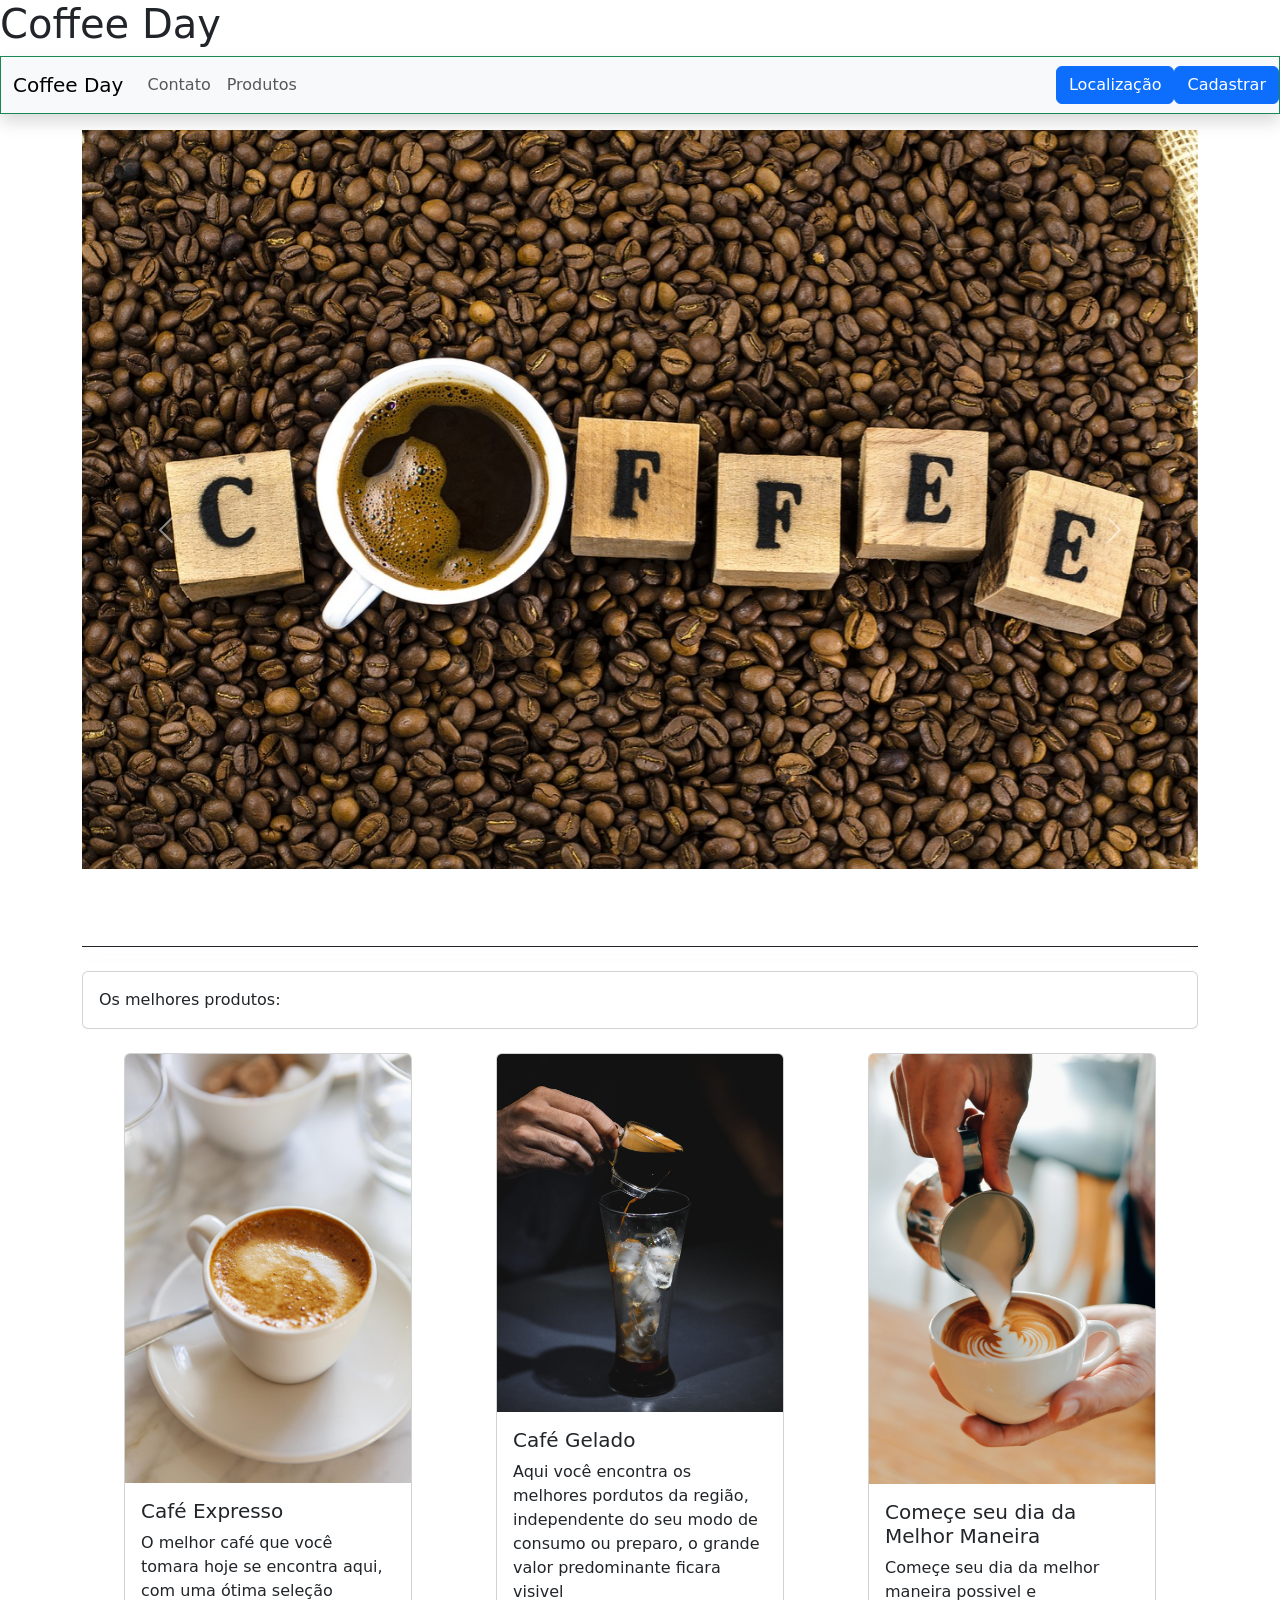
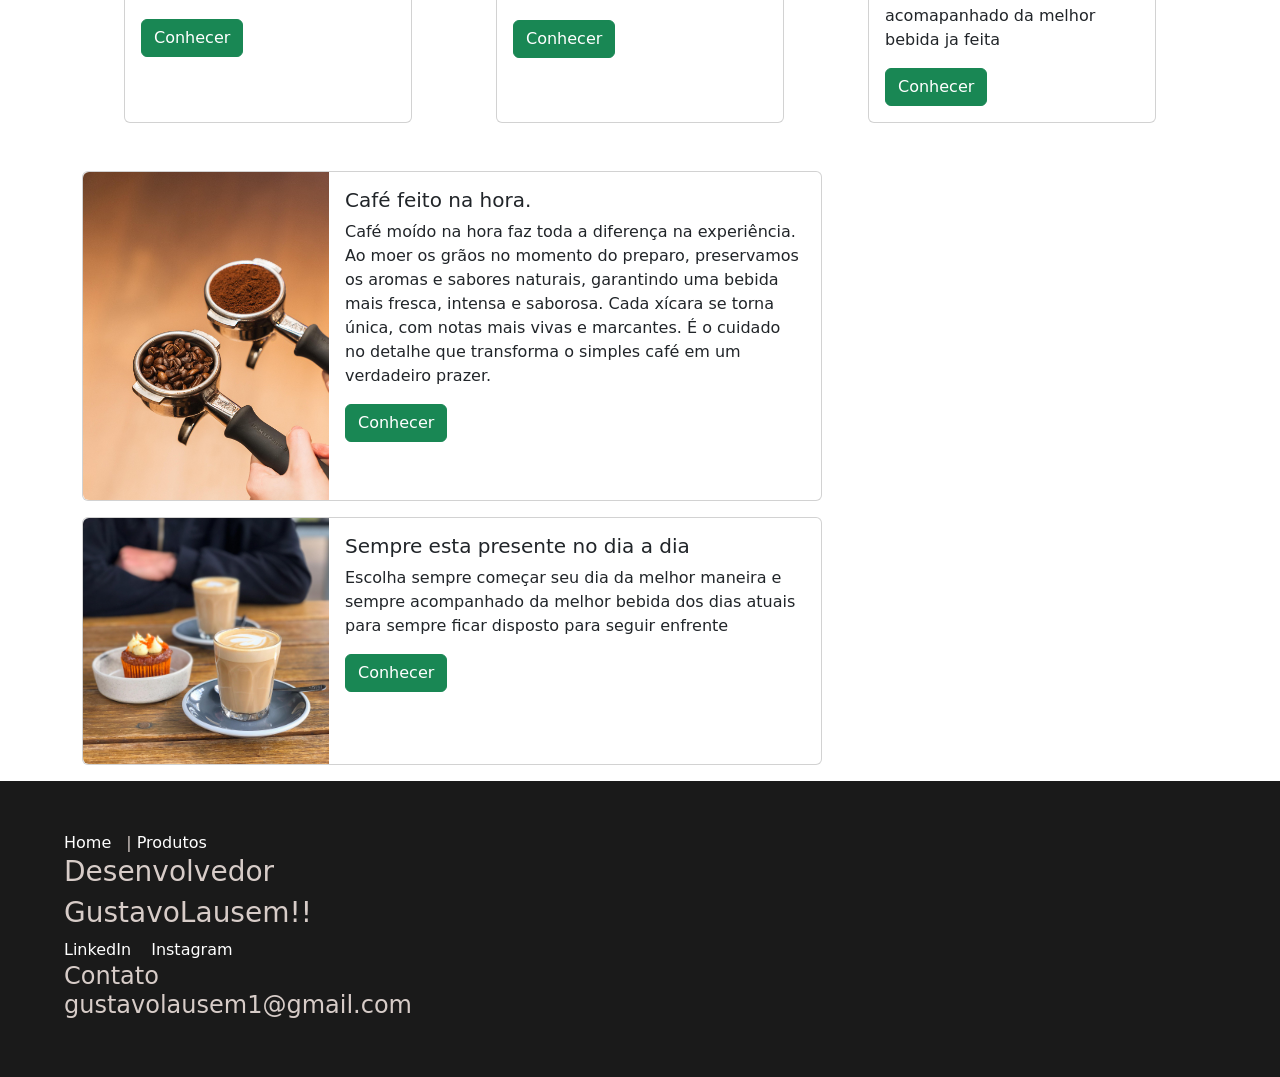
==== trabalhoaula-2/index.html @ 09799c73 "Add files via upload" ====
<!DOCTYPE html>
<html lang="pt-br">

<head>
    <meta charset="UTF-8">
    <meta name="viewport" content="width=device-width, initial-scale=1.0">
    <title>Coffee Day</title>
    <link rel="stylesheet" href=".//css/style.css">
    <link href="https://cdn.jsdelivr.net/npm/bootstrap@5.3.8/dist/css/bootstrap.min.css" rel="stylesheet"
        integrity="sha384-sRIl4kxILFvY47J16cr9ZwB07vP4J8+LH7qKQnuqkuIAvNWLzeN8tE5YBujZqJLB" crossorigin="anonymous">
</head>

<body class="">
    <h1>Coffee Day</h1>
    <header class=" shadow border border-bottom border-success">
        <nav class="navbar navbar-expand-lg bg-body-tertiary">
            <div class="container-fluid">
                <a class="navbar-brand" href="#">Coffee Day</a>
                <button class="navbar-toggler" type="button" data-bs-toggle="collapse"
                    data-bs-target="#navbarNavAltMarkup" aria-controls="navbarNavAltMarkup" aria-expanded="false"
                    aria-label="Toggle navigation">
                    <span class="navbar-toggler-icon"></span>
                </button>
                <div class="collapse navbar-collapse" id="navbarNavAltMarkup">
                    <div class="navbar-nav">
                        <a class="nav-link" href="contato.html">Contato</a>
                        <a class="nav-link" href="prod.html">Produtos</a>
                    </div>
                </div>
            </div>
            <button class="btn btn-primary" type="button" data-bs-toggle="offcanvas" data-bs-target="#offcanvasRight"
                aria-controls="offcanvasRight">Localização</button>
                <a class="btn btn-primary" href="cadastro.html" role="button">Cadastrar</a>
        </nav>
    </header>

    <main class="container mt-3">
        <section id="mkt">
            <div id="carouselExample" class="carousel slide">
                <div class="carousel-inner" style="height: 800px;">
                    <div class="carousel-item active">
                        <img src="./imagens/cafe 11.jpg" class="d-block w-100" alt="...">
                    </div>
                    <div class="carousel-item">
                        <img src="./imagens/cafe 7.jpg" class="d-block w-100" alt="...">
                    </div>
                    <div class="carousel-item">
                        <img src="./imagens/cafe 9.jpg" class="d-block w-100" alt="...">
                    </div>
                    <div class="carousel-item">
                        <img src="./imagens/cafe 1.jpg" class="d-block w-100" alt="...">
                    </div>
                </div>
                <button class="carousel-control-prev" type="button" data-bs-target="#carouselExample"
                    data-bs-slide="prev">
                    <span class="carousel-control-prev-icon" aria-hidden="true"></span>
                    <span class="visually-hidden">Previous</span>
                </button>
                <button class="carousel-control-next" type="button" data-bs-target="#carouselExample"
                    data-bs-slide="next">
                    <span class="carousel-control-next-icon" aria-hidden="true"></span>
                    <span class="visually-hidden">Next</span>
                </button>
            </div>

        </section>
        <div class="border-bottom border-dark shadow mt-3"></div>
        <section id="produtos">
            <div class="card mt-4">
                <div class="card-body ">
                    Os melhores produtos:
                </div>
            </div>
            <article id="allprods" class="d-flex mt-4 justify-content-around">
                <div class="card" style="width: 18rem;">
                    <img src="./imagens/cafe 2.jpg" class="card-img-top" alt="Café Expresso">
                    <div class="card-body">
                        <h5 class="card-title">Café Expresso</h5>
                        <p class="card-text">O melhor café que você tomara hoje se encontra aqui, com uma ótima seleção
                        </p>
                        <a href="#" class="btn btn-success">Conhecer</a>
                    </div>
                </div>
                <div class="card" style="width: 18rem;">
                    <img src="./imagens/cafe 10.jpg" class="card-img-top" alt="Café Gelado">
                    <div class="card-body">
                        <h5 class="card-title">Café Gelado </h5>
                        <p class="card-text">Aqui você encontra os melhores pordutos da região, independente do seu modo
                            de consumo ou preparo, o grande valor predominante ficara visivel</p>
                        <a href="#" class="btn btn-success">Conhecer</a>
                    </div>
                </div>
                <div class="card" style="width: 18rem;">
                    <img src="./imagens/cafe 6.jpg" class="card-img-top" alt="Melhor maneira de começar o dia">
                    <div class="card-body">
                        <h5 class="card-title">Começe seu dia da Melhor Maneira</h5>
                        <p class="card-text">Começe seu dia da melhor maneira possivel e acomapanhado da melhor bebida
                            ja feita</p>
                        <a href="#" class="btn btn-success">Conhecer</a>
                    </div>
                </div>
            </article>
        </section>
        <section id="ofertas" class="mt-5">
            <div class="card mb-3" style="max-width: 740px;">
                <div class="row g-0">
                    <div class="col-md-4">
                        <img src="./imagens/cafe3.jpg" class="img-fluid rounded-start" alt="...">
                    </div>
                    <div class="col-md-8">
                        <div class="card-body">
                            <h5 class="card-title">Café feito na hora.</h5>
                            <p class="card-text">Café moído na hora faz toda a diferença na experiência. Ao moer os
                                grãos no momento do preparo, preservamos os aromas e sabores naturais, garantindo uma
                                bebida mais fresca, intensa e saborosa. Cada xícara se torna única, com notas mais vivas
                                e marcantes. É o cuidado no detalhe que transforma o simples café em um verdadeiro
                                prazer.</p>
                            <a href="#" class="btn btn-success">Conhecer</a>
                        </div>
                    </div>
                </div>
            </div>
            <div class="card mb-3" style="max-width: 740px;">
                <div class="row g-0">
                    <div class="col-md-4">
                        <img src="./imagens/cafe 5.jpg" class="img-fluid rounded-start" alt="...">
                    </div>
                    <div class="col-md-8">
                        <div class="card-body">
                            <h5 class="card-title">Sempre esta presente no dia a dia</h5>
                            <p class="card-text">Escolha sempre começar seu dia da melhor maneira e sempre acompanhado
                                da melhor bebida dos dias atuais para sempre ficar disposto para seguir enfrente</p>
                            <a href="#" class="btn btn-success">Conhecer</a>
                        </div>
                    </div>
                </div>
            </div>
        </section>
    </main>
    <footer>
        <div class="footer-links">
            <div class="site-map">
                <a href="index.html">Home</a>|
                <a href="#"> Produtos</a>
            </div>
            <div class="social-media">
                <h3>Desenvolvedor</h3>
                <h3>GustavoLausem!!</h3>
                <a href="https://linkedin.com">LinkedIn</a>
                <a href="https://instagram.com">Instagram</a>

                <h4>Contato <br>gustavolausem1@gmail.com</h4>
    </footer>
    <div class="offcanvas offcanvas-end" tabindex="-1" id="offcanvasRight" aria-labelledby="offcanvasRightLabel">
        <div class="offcanvas-header">
            <h5 class="offcanvas-title" id="offcanvasRightLabel">Localização</h5>
            <button type="button" class="btn-close" data-bs-dismiss="offcanvas" aria-label="Close"></button>
        </div>
        <div class="offcanvas-body">
            <h3 class="btn btn-success">Onde nos escontrar:</h3>
            <p>Nossa empresa está localizada na cidade de Presidente Prudente, um lugar que nos inspira a oferecer
                sempre o melhor em cada detalhe. Atendemos com dedicação e qualidade, levando até você uma experiência
                única e especial em cada momento.</p>
            <h2 class="btn btn-success">Horario de atendimento:</h2>
            <p>7:30 á 17:30</p>
            <p>Dé Segunda á Sexta</p>
            <h2 class="btn btn-success">Contato:</h2>
            <p> Telefone: 18- 99326-5431</p>


        </div>
    </div>



    <script src="https://cdn.jsdelivr.net/npm/bootstrap@5.3.8/dist/js/bootstrap.bundle.min.js"
        integrity="sha384-FKyoEForCGlyvwx9Hj09JcYn3nv7wiPVlz7YYwJrWVcXK/BmnVDxM+D2scQbITxI"
        crossorigin="anonymous"></script>
</body>

</html>
---- trabalhoaula-2/css/style.css ----
footer {
    background-color: #1a1a1a;
    color: #d7ccc8;
    padding: 50px 5%;
}

.footer-container {
    display: flex;
    justify-content: space-between;
    flex-wrap: wrap;
}

footer a {
    margin-right: 15px;
    text-decoration: none;
    color: #fff;
    font-weight: normal;
}
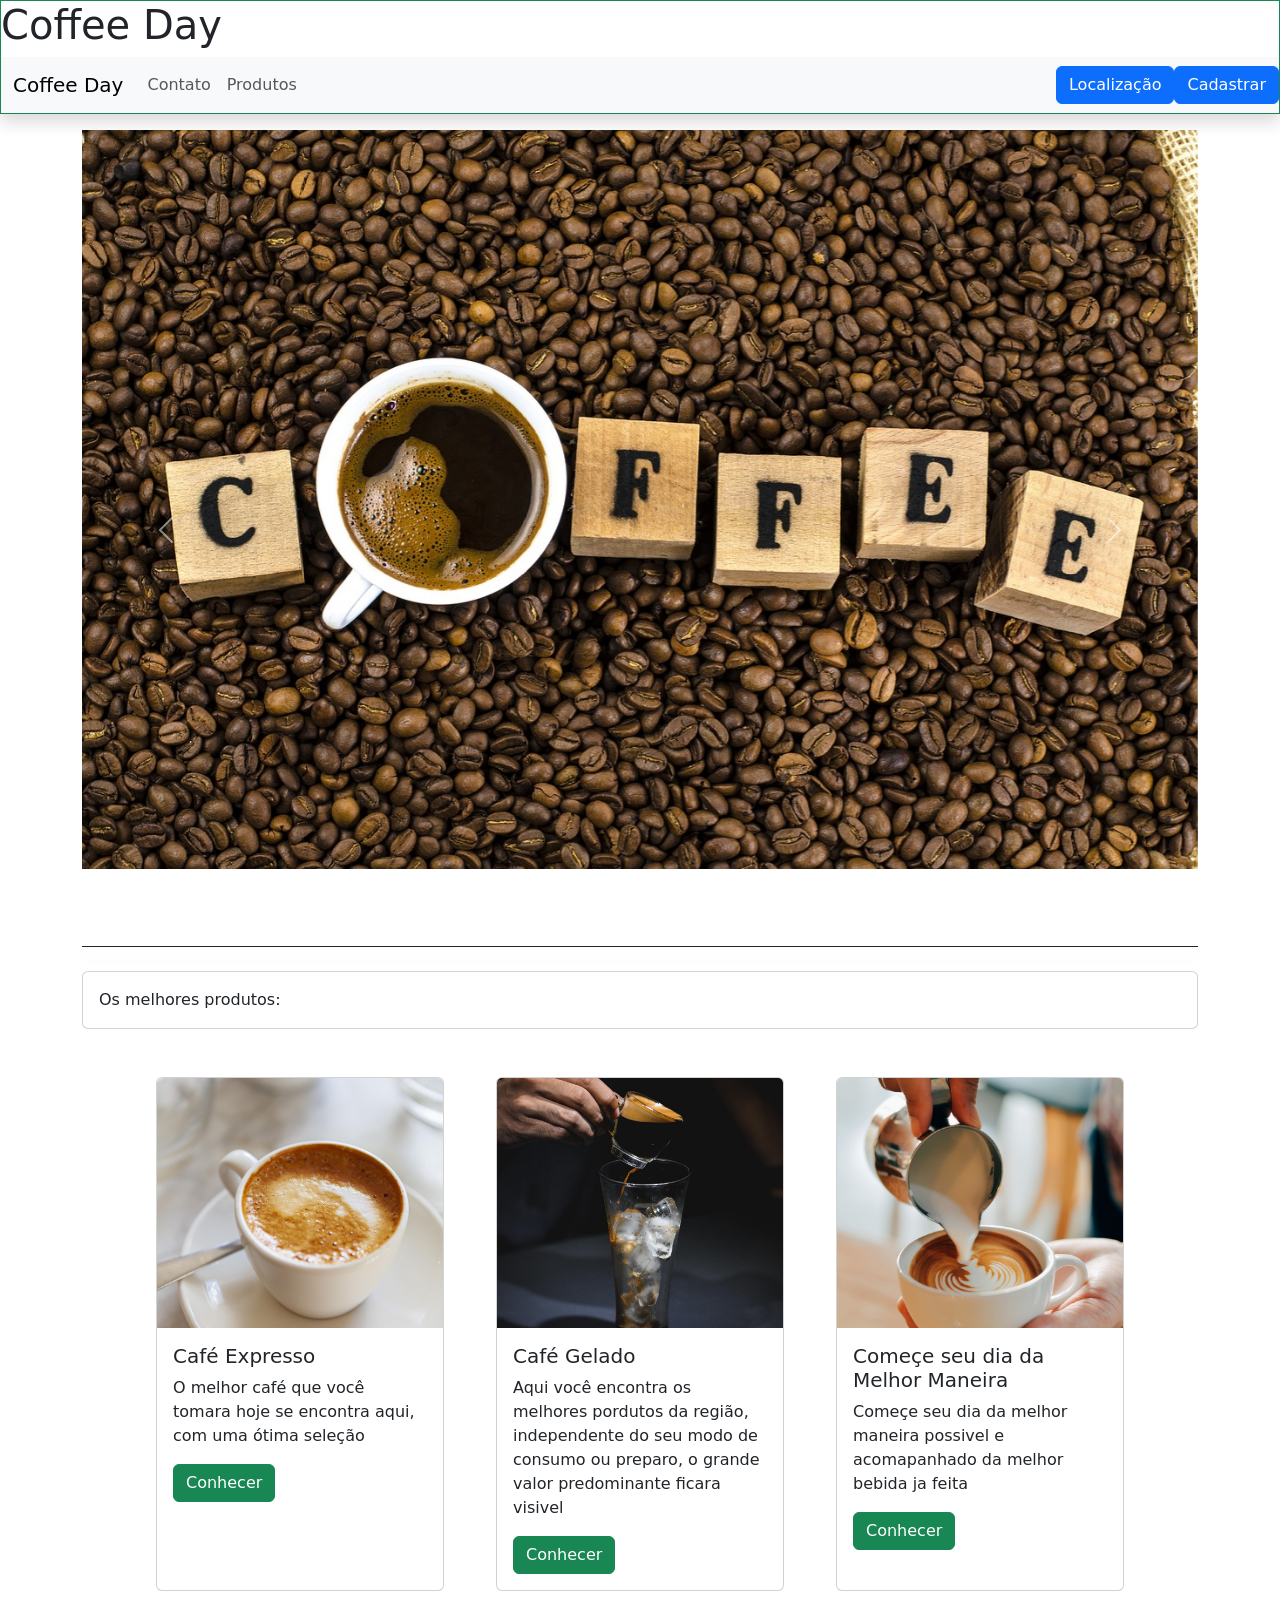
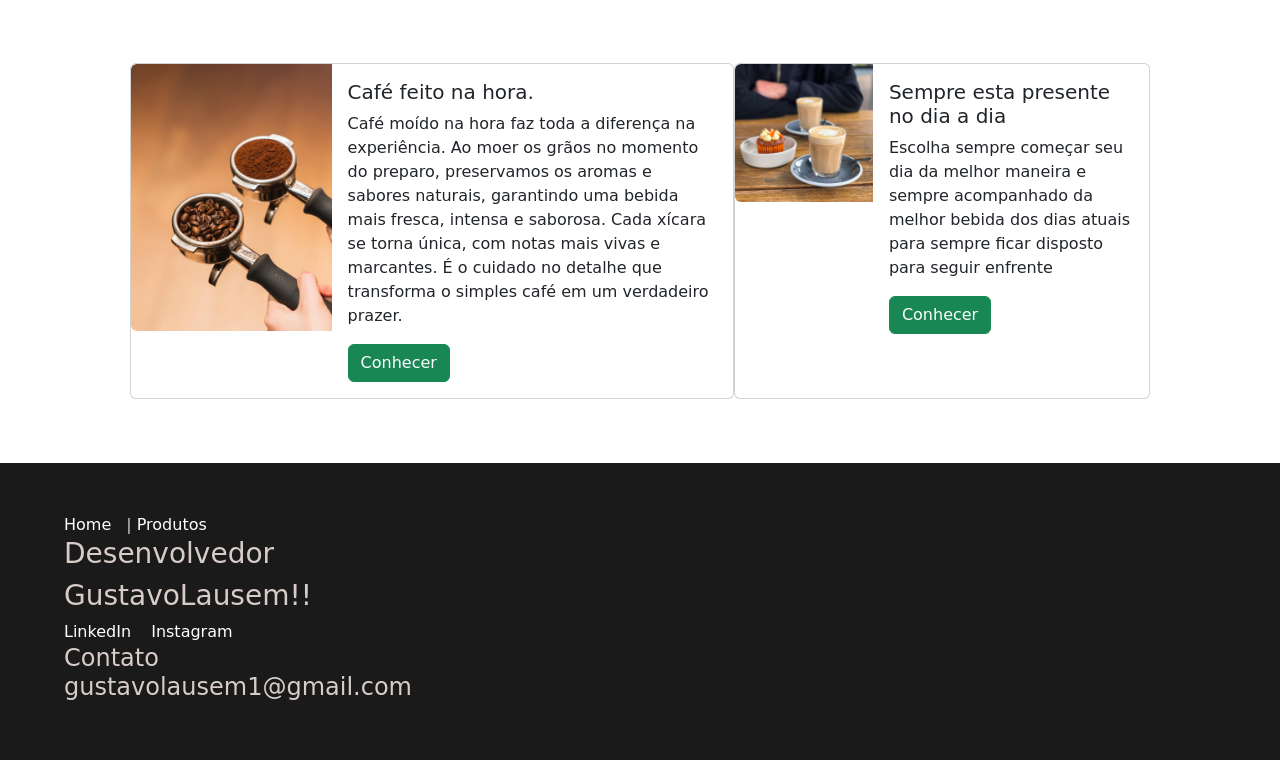
==== commit 1bfe4157: "Add files via upload" ====
--- a/trabalhoaula-2/index.html
+++ b/trabalhoaula-2/index.html
@@ -11,9 +11,9 @@
 </head>
 
 <body class="">
-    <h1>Coffee Day</h1>
     <header class=" shadow border border-bottom border-success">
-        <nav class="navbar navbar-expand-lg bg-body-tertiary">
+        <h1>Coffee Day</h1>
+        <nav class="navbar navbar-expand-lg bg-body-tertiary" aria-label="Menu principal">
             <div class="container-fluid">
                 <a class="navbar-brand" href="#">Coffee Day</a>
                 <button class="navbar-toggler" type="button" data-bs-toggle="collapse"
@@ -30,7 +30,7 @@
             </div>
             <button class="btn btn-primary" type="button" data-bs-toggle="offcanvas" data-bs-target="#offcanvasRight"
                 aria-controls="offcanvasRight">Localização</button>
-                <a class="btn btn-primary" href="cadastro.html" role="button">Cadastrar</a>
+            <a class="btn btn-primary" href="cadastro.html" role="button">Cadastrar</a>
         </nav>
     </header>
 
@@ -39,16 +39,19 @@
             <div id="carouselExample" class="carousel slide">
                 <div class="carousel-inner" style="height: 800px;">
                     <div class="carousel-item active">
-                        <img src="./imagens/cafe 11.jpg" class="d-block w-100" alt="...">
+                        <img src="./imagens/cafe 11.jpg" class="d-block w-100" alt="Logo do Café Day">
                     </div>
                     <div class="carousel-item">
-                        <img src="./imagens/cafe 7.jpg" class="d-block w-100" alt="...">
+                        <img src="./imagens/cafe 7.jpg" class="d-block w-100"
+                            alt="Café sendo tirado da maquina na hora">
                     </div>
                     <div class="carousel-item">
-                        <img src="./imagens/cafe 9.jpg" class="d-block w-100" alt="...">
+                        <img src="./imagens/cafe 9.jpg" class="d-block w-100"
+                            alt="Uma Xicara de Café em um a mesa no por do sol">
                     </div>
                     <div class="carousel-item">
-                        <img src="./imagens/cafe 1.jpg" class="d-block w-100" alt="...">
+                        <img src="./imagens/cafe 1.jpg" class="d-block w-100"
+                            alt="Trés vaições de cafe dentro de trés xicaras difentes">
                     </div>
                 </div>
                 <button class="carousel-control-prev" type="button" data-bs-target="#carouselExample"
@@ -71,14 +74,15 @@
                     Os melhores produtos:
                 </div>
             </div>
-            <article id="allprods" class="d-flex mt-4 justify-content-around">
+            <article id="allprods" class="d-flex flex-column flex-md-row mt-4 m-4 p-4 justify-content-around">
                 <div class="card" style="width: 18rem;">
                     <img src="./imagens/cafe 2.jpg" class="card-img-top" alt="Café Expresso">
                     <div class="card-body">
                         <h5 class="card-title">Café Expresso</h5>
                         <p class="card-text">O melhor café que você tomara hoje se encontra aqui, com uma ótima seleção
                         </p>
-                        <a href="#" class="btn btn-success">Conhecer</a>
+                        <a href="prod.html" class="btn btn-success"
+                            aria-label="Conhecer mais sobre Café Expresso">Conhecer</a>
                     </div>
                 </div>
                 <div class="card" style="width: 18rem;">
@@ -87,7 +91,8 @@
                         <h5 class="card-title">Café Gelado </h5>
                         <p class="card-text">Aqui você encontra os melhores pordutos da região, independente do seu modo
                             de consumo ou preparo, o grande valor predominante ficara visivel</p>
-                        <a href="#" class="btn btn-success">Conhecer</a>
+                        <a href="prod.html" class="btn btn-success"
+                            aria-label="Conhecer mais sobre Café Gelado">Conhecer</a>
                     </div>
                 </div>
                 <div class="card" style="width: 18rem;">
@@ -96,16 +101,18 @@
                         <h5 class="card-title">Começe seu dia da Melhor Maneira</h5>
                         <p class="card-text">Começe seu dia da melhor maneira possivel e acomapanhado da melhor bebida
                             ja feita</p>
-                        <a href="#" class="btn btn-success">Conhecer</a>
+                        <a href="prod.html" class="btn btn-success"
+                            aria-label="Conhecer mais sobre Começar o dia da melhor maneira">Conhecer</a>
                     </div>
                 </div>
             </article>
         </section>
-        <section id="ofertas" class="mt-5">
+        <section id="ofertas" class="d-flex flex-column flex-md-row mt-4 m-4 p-4 justify-content-around">
             <div class="card mb-3" style="max-width: 740px;">
                 <div class="row g-0">
                     <div class="col-md-4">
-                        <img src="./imagens/cafe3.jpg" class="img-fluid rounded-start" alt="...">
+                        <img src="./imagens/cafe3.jpg" class="img-fluid rounded-start"
+                            alt="Um filtro de cafe com dois tipor de café">
                     </div>
                     <div class="col-md-8">
                         <div class="card-body">
@@ -115,7 +122,8 @@
                                 bebida mais fresca, intensa e saborosa. Cada xícara se torna única, com notas mais vivas
                                 e marcantes. É o cuidado no detalhe que transforma o simples café em um verdadeiro
                                 prazer.</p>
-                            <a href="#" class="btn btn-success">Conhecer</a>
+                            <a href="prod.html" class="btn btn-success"
+                                aria-label="Conhecer mais sobre Café feito na hora">Conhecer</a>
                         </div>
                     </div>
                 </div>
@@ -123,14 +131,16 @@
             <div class="card mb-3" style="max-width: 740px;">
                 <div class="row g-0">
                     <div class="col-md-4">
-                        <img src="./imagens/cafe 5.jpg" class="img-fluid rounded-start" alt="...">
+                        <img src="./imagens/cafe 5.jpg" class="img-fluid rounded-start"
+                            alt="Duas pessoas Tomando Café juntamente com um pequeno capcake">
                     </div>
                     <div class="col-md-8">
                         <div class="card-body">
                             <h5 class="card-title">Sempre esta presente no dia a dia</h5>
                             <p class="card-text">Escolha sempre começar seu dia da melhor maneira e sempre acompanhado
                                 da melhor bebida dos dias atuais para sempre ficar disposto para seguir enfrente</p>
-                            <a href="#" class="btn btn-success">Conhecer</a>
+                            <a href="prod.html" class="btn btn-success"
+                                aria-label="Conhecer mais sobre presença do café no dia a dia">Conhecer</a>
                         </div>
                     </div>
                 </div>
@@ -141,7 +151,7 @@
         <div class="footer-links">
             <div class="site-map">
                 <a href="index.html">Home</a>|
-                <a href="#"> Produtos</a>
+                <a href="prod.html"> Produtos</a>
             </div>
             <div class="social-media">
                 <h3>Desenvolvedor</h3>
@@ -150,27 +160,31 @@
                 <a href="https://instagram.com">Instagram</a>
 
                 <h4>Contato <br>gustavolausem1@gmail.com</h4>
+            </div>
+        </div>
     </footer>
-    <div class="offcanvas offcanvas-end" tabindex="-1" id="offcanvasRight" aria-labelledby="offcanvasRightLabel">
-        <div class="offcanvas-header">
-            <h5 class="offcanvas-title" id="offcanvasRightLabel">Localização</h5>
-            <button type="button" class="btn-close" data-bs-dismiss="offcanvas" aria-label="Close"></button>
-        </div>
-        <div class="offcanvas-body">
-            <h3 class="btn btn-success">Onde nos escontrar:</h3>
-            <p>Nossa empresa está localizada na cidade de Presidente Prudente, um lugar que nos inspira a oferecer
-                sempre o melhor em cada detalhe. Atendemos com dedicação e qualidade, levando até você uma experiência
-                única e especial em cada momento.</p>
-            <h2 class="btn btn-success">Horario de atendimento:</h2>
-            <p>7:30 á 17:30</p>
-            <p>Dé Segunda á Sexta</p>
-            <h2 class="btn btn-success">Contato:</h2>
-            <p> Telefone: 18- 99326-5431</p>
+    <section id="Localização">
+        <div class="offcanvas offcanvas-end" tabindex="-1" id="offcanvasRight" aria-labelledby="offcanvasRightLabel">
+            <div class="offcanvas-header">
+                <h5 class="offcanvas-title" id="offcanvasRightLabel">Localização</h5>
+                <button type="button" class="btn-close" data-bs-dismiss="offcanvas" aria-label="Close"></button>
+            </div>
+            <div class="offcanvas-body">
+                <h3 class="text-success">Onde nos escontrar:</h3>
+                <p>Nossa empresa está localizada na cidade de Presidente Prudente, um lugar que nos inspira a oferecer
+                    sempre o melhor em cada detalhe. Atendemos com dedicação e qualidade, levando até você uma
+                    experiência
+                    única e especial em cada momento.</p>
+                <h2 class="text-success">Horario de atendimento:</h2>
+                <p>7:30 a 17:30</p>
+                <p>De Segunda a Sexta</p>
+                <h2 class="text-success">Contato:</h2>
+                <p> Telefone: 18- 99326-5431</p>
 
 
+            </div>
         </div>
-    </div>
-
+    </section>
 
 
     <script src="https://cdn.jsdelivr.net/npm/bootstrap@5.3.8/dist/js/bootstrap.bundle.min.js"
--- a/trabalhoaula-2/css/style.css
+++ b/trabalhoaula-2/css/style.css
@@ -16,3 +16,9 @@
     color: #fff;
     font-weight: normal;
 }
+@media (min-width: 800px) {
+    .card-img-top {
+        height: 250px;
+        object-fit: cover;
+    }
+}
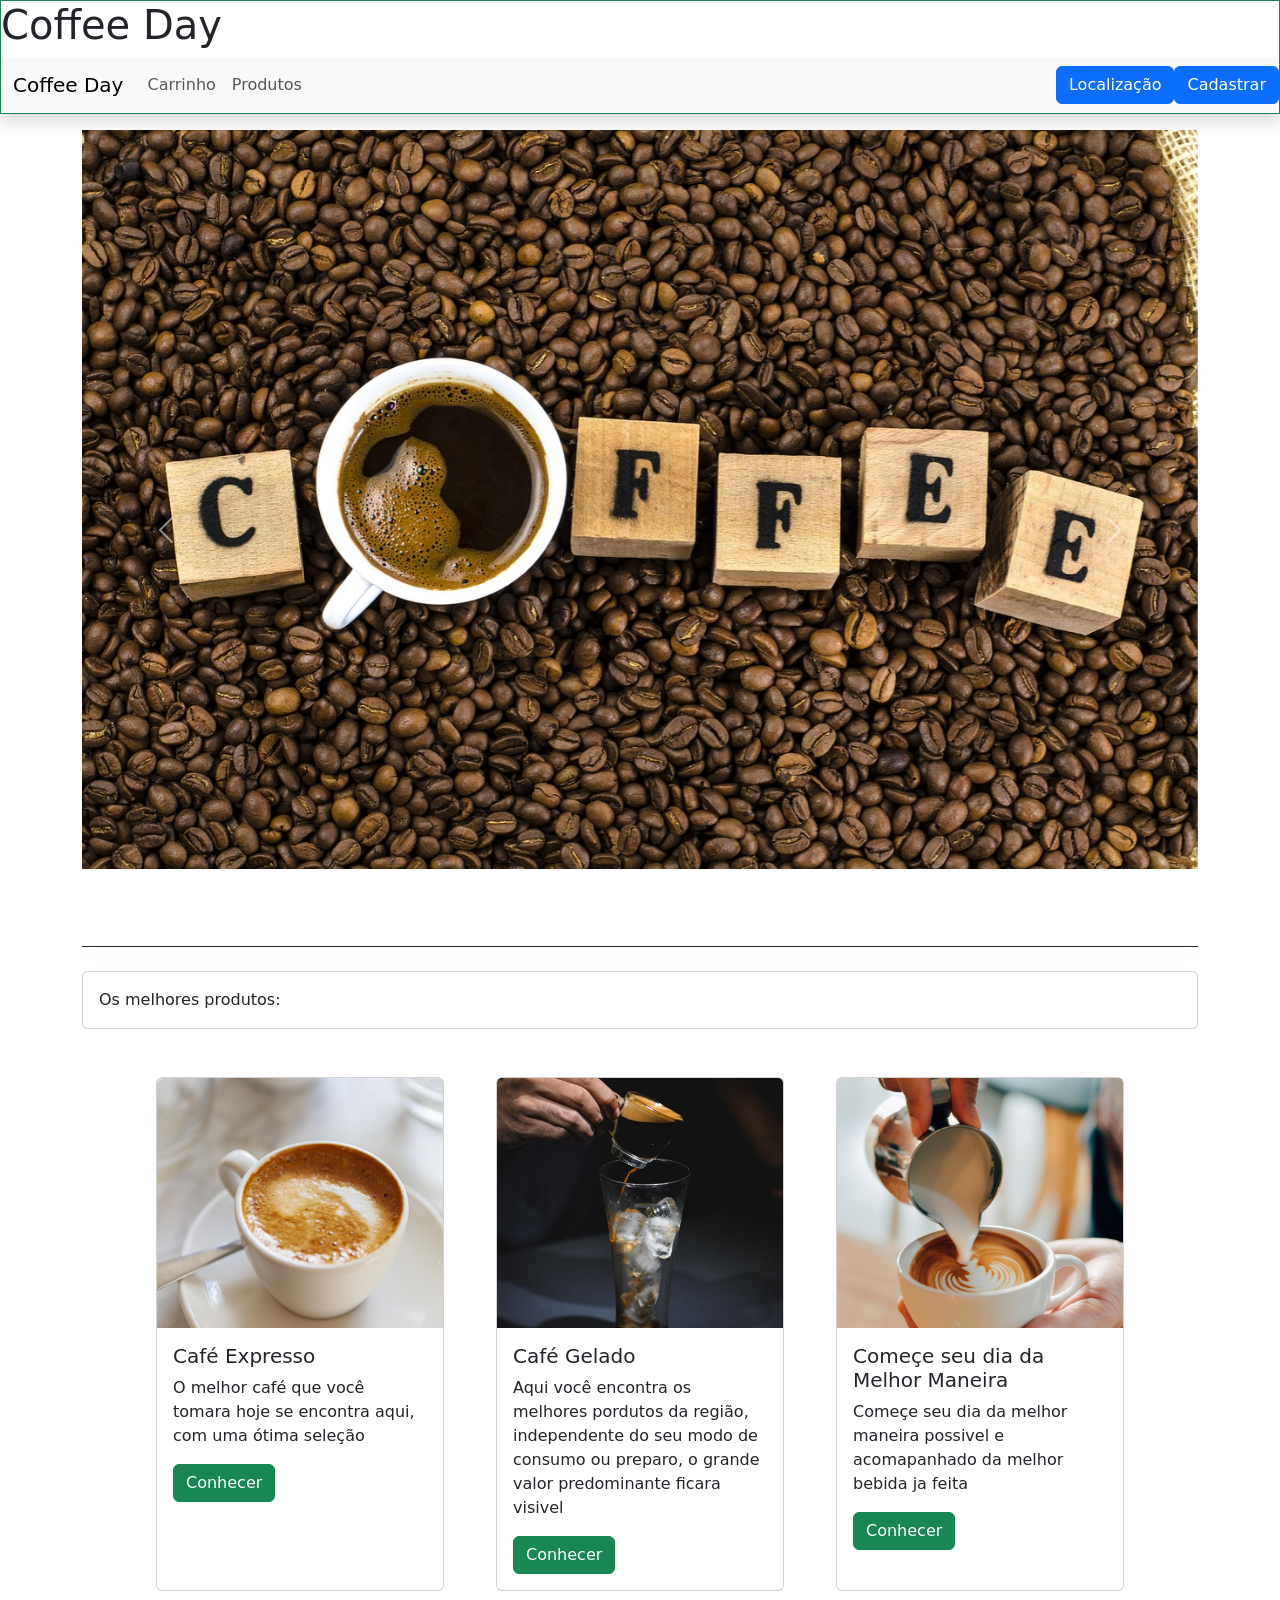
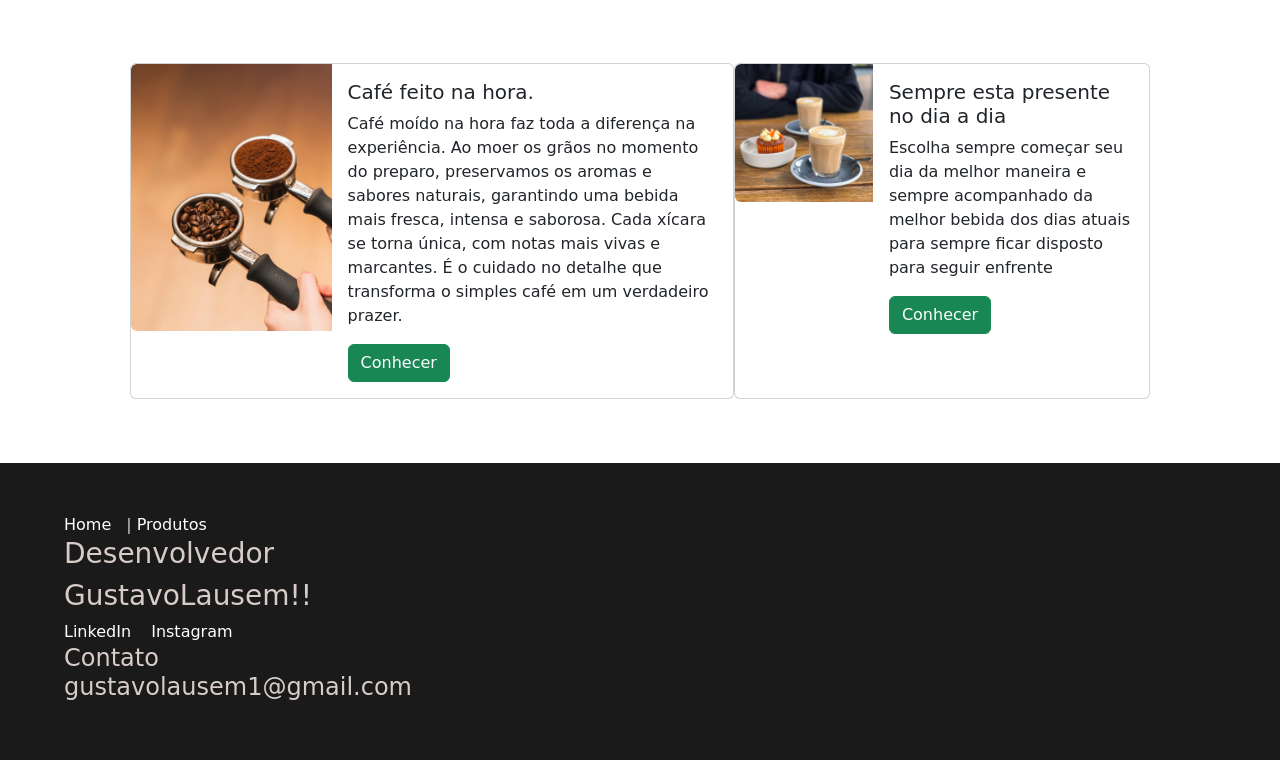
==== commit bc228a19: "Add files via upload" ====
--- a/trabalhoaula-2/index.html
+++ b/trabalhoaula-2/index.html
@@ -23,7 +23,7 @@
                 </button>
                 <div class="collapse navbar-collapse" id="navbarNavAltMarkup">
                     <div class="navbar-nav">
-                        <a class="nav-link" href="contato.html">Contato</a>
+                        <a class="nav-link" href="compra.html">Carrinho</a>
                         <a class="nav-link" href="prod.html">Produtos</a>
                     </div>
                 </div>
@@ -81,7 +81,7 @@
                         <h5 class="card-title">Café Expresso</h5>
                         <p class="card-text">O melhor café que você tomara hoje se encontra aqui, com uma ótima seleção
                         </p>
-                        <a href="prod.html" class="btn btn-success"
+                        <a href="prod.html " class="btn btn-success"
                             aria-label="Conhecer mais sobre Café Expresso">Conhecer</a>
                     </div>
                 </div>
--- a/trabalhoaula-2/css/style.css
+++ b/trabalhoaula-2/css/style.css
@@ -16,6 +16,7 @@
     color: #fff;
     font-weight: normal;
 }
+
 @media (min-width: 800px) {
     .card-img-top {
         height: 250px;
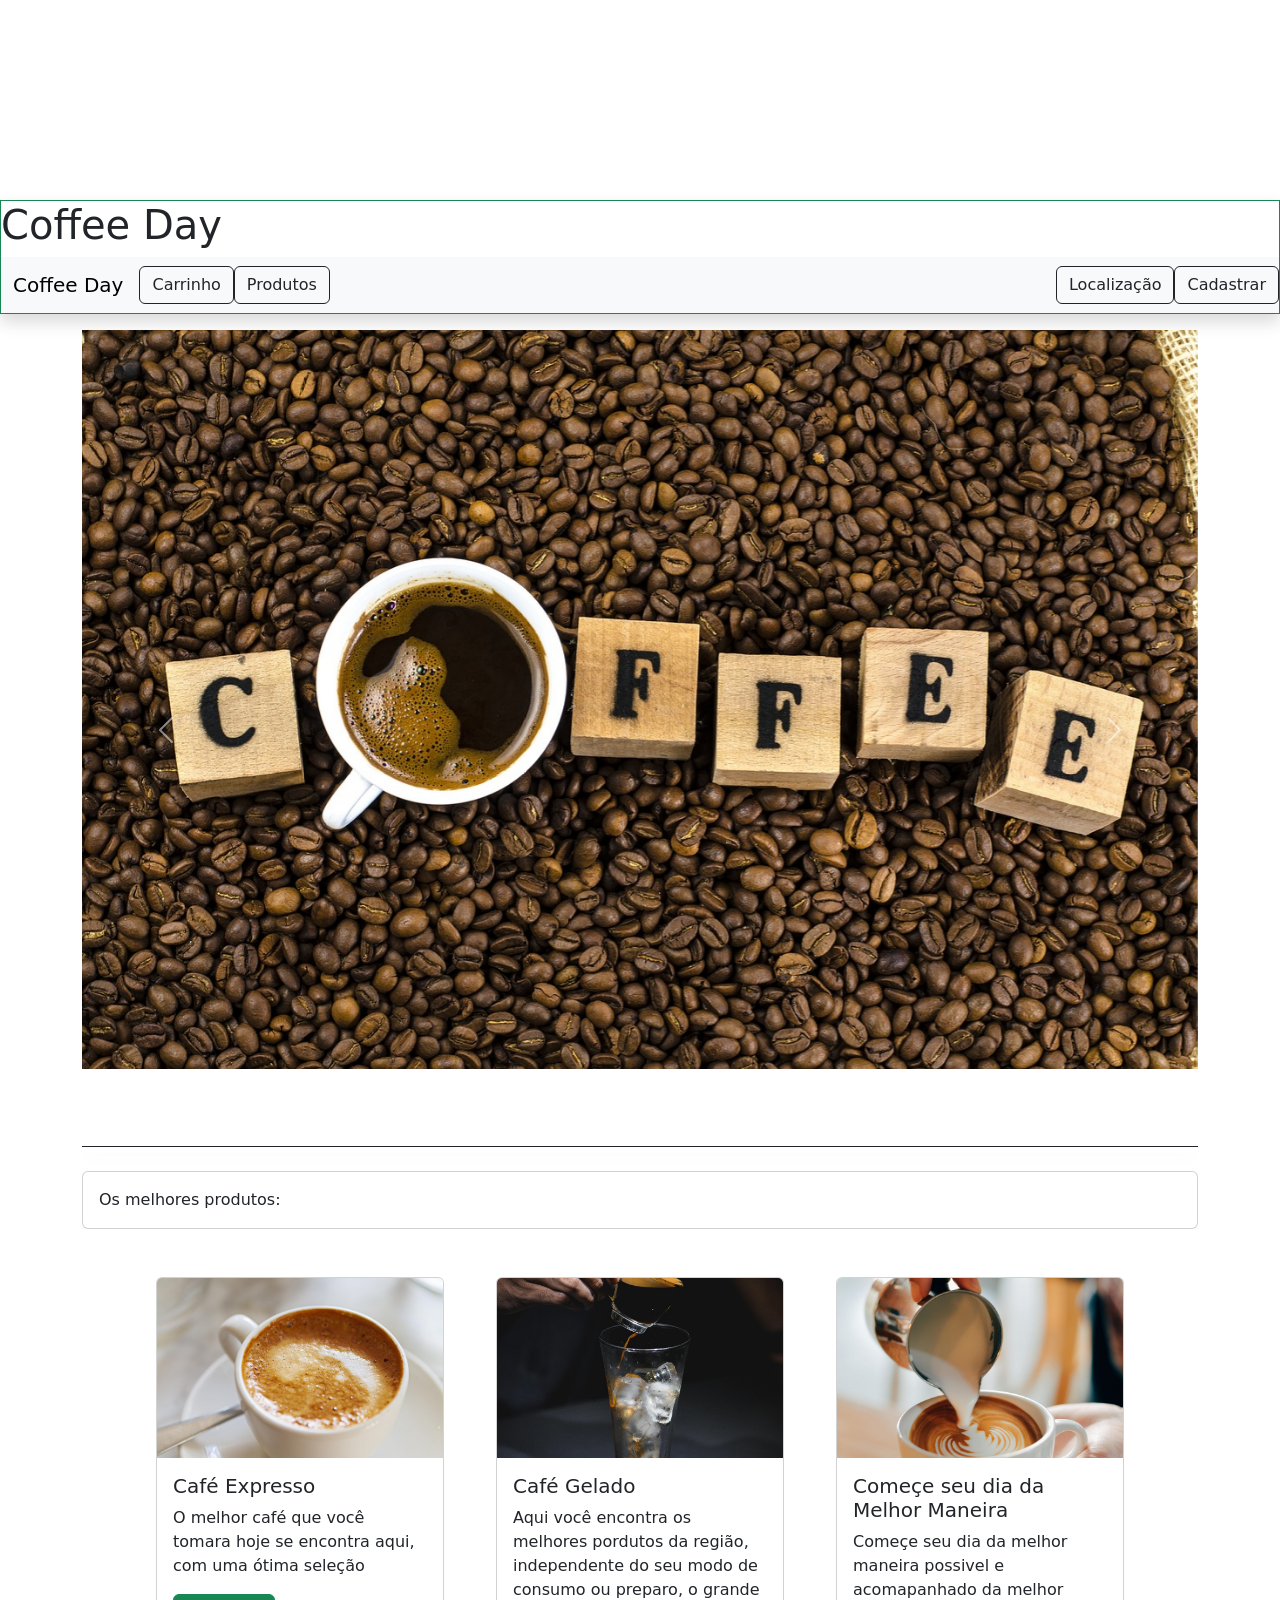
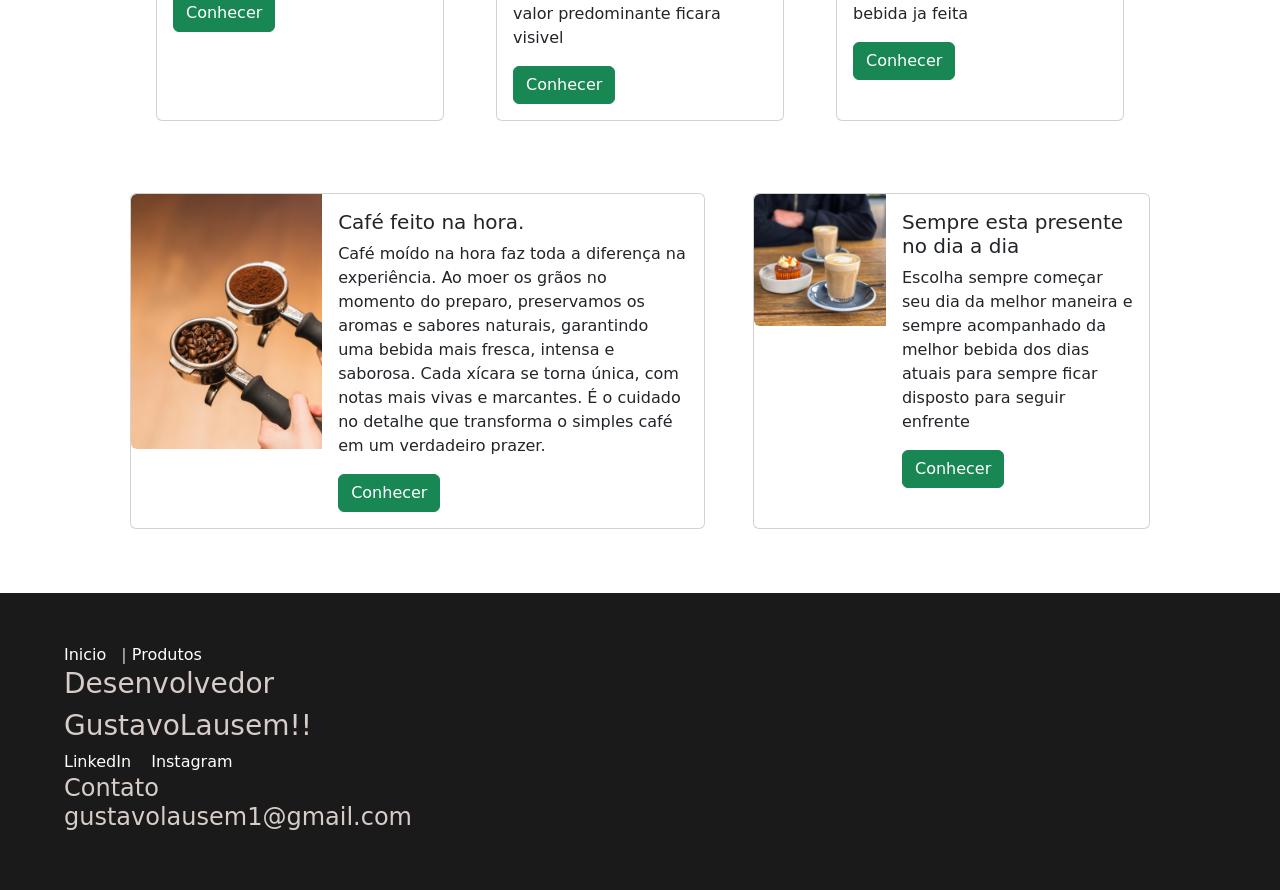
==== commit 0fc6363f: "Add files via upload" ====
--- a/trabalhoaula-2/index.html
+++ b/trabalhoaula-2/index.html
@@ -10,7 +10,10 @@
         integrity="sha384-sRIl4kxILFvY47J16cr9ZwB07vP4J8+LH7qKQnuqkuIAvNWLzeN8tE5YBujZqJLB" crossorigin="anonymous">
 </head>
 
-<body class="">
+<body>
+
+    <div class="topo-img"></div>
+
     <header class=" shadow border border-bottom border-success">
         <h1>Coffee Day</h1>
         <nav class="navbar navbar-expand-lg bg-body-tertiary" aria-label="Menu principal">
@@ -22,15 +25,15 @@
                     <span class="navbar-toggler-icon"></span>
                 </button>
                 <div class="collapse navbar-collapse" id="navbarNavAltMarkup">
-                    <div class="navbar-nav">
-                        <a class="nav-link" href="compra.html">Carrinho</a>
-                        <a class="nav-link" href="prod.html">Produtos</a>
+                    <div class="navbar-nav " >
+                        <a class="btn btn-outline-dark" href="compra.html">Carrinho</a>
+                        <a class="btn btn-outline-dark"  href="prod.html">Produtos</a>
                     </div>
                 </div>
             </div>
-            <button class="btn btn-primary" type="button" data-bs-toggle="offcanvas" data-bs-target="#offcanvasRight"
+            <button class="btn btn-outline-dark"  type="button" data-bs-toggle="offcanvas" data-bs-target="#offcanvasRight"
                 aria-controls="offcanvasRight">Localização</button>
-            <a class="btn btn-primary" href="cadastro.html" role="button">Cadastrar</a>
+            <a class="btn btn-outline-dark" href="cadastro.html" role="button">Cadastrar</a>
         </nav>
     </header>
 
@@ -57,12 +60,12 @@
                 <button class="carousel-control-prev" type="button" data-bs-target="#carouselExample"
                     data-bs-slide="prev">
                     <span class="carousel-control-prev-icon" aria-hidden="true"></span>
-                    <span class="visually-hidden">Previous</span>
+                    <span class="visually-hidden">Previsualização</span>
                 </button>
                 <button class="carousel-control-next" type="button" data-bs-target="#carouselExample"
                     data-bs-slide="next">
                     <span class="carousel-control-next-icon" aria-hidden="true"></span>
-                    <span class="visually-hidden">Next</span>
+                    <span class="visually-hidden">Proximo</span>
                 </button>
             </div>
 
@@ -75,7 +78,7 @@
                 </div>
             </div>
             <article id="allprods" class="d-flex flex-column flex-md-row mt-4 m-4 p-4 justify-content-around">
-                <div class="card" style="width: 18rem;">
+                <div class="card card-hover" style="width: 18rem;">
                     <img src="./imagens/cafe 2.jpg" class="card-img-top" alt="Café Expresso">
                     <div class="card-body">
                         <h5 class="card-title">Café Expresso</h5>
@@ -85,7 +88,7 @@
                             aria-label="Conhecer mais sobre Café Expresso">Conhecer</a>
                     </div>
                 </div>
-                <div class="card" style="width: 18rem;">
+                <div class="card card-hover" style="width: 18rem;">
                     <img src="./imagens/cafe 10.jpg" class="card-img-top" alt="Café Gelado">
                     <div class="card-body">
                         <h5 class="card-title">Café Gelado </h5>
@@ -95,7 +98,7 @@
                             aria-label="Conhecer mais sobre Café Gelado">Conhecer</a>
                     </div>
                 </div>
-                <div class="card" style="width: 18rem;">
+                <div class="card card-hover" style="width: 18rem;">
                     <img src="./imagens/cafe 6.jpg" class="card-img-top" alt="Melhor maneira de começar o dia">
                     <div class="card-body">
                         <h5 class="card-title">Começe seu dia da Melhor Maneira</h5>
@@ -107,8 +110,8 @@
                 </div>
             </article>
         </section>
-        <section id="ofertas" class="d-flex flex-column flex-md-row mt-4 m-4 p-4 justify-content-around">
-            <div class="card mb-3" style="max-width: 740px;">
+        <section id="ofertas" class="d-flex flex-column flex-md-row gap-5 m-4 p-4 justify-content-around">
+            <div class="card card-hover mb-3" style="max-width: 740px;">
                 <div class="row g-0">
                     <div class="col-md-4">
                         <img src="./imagens/cafe3.jpg" class="img-fluid rounded-start"
@@ -128,14 +131,14 @@
                     </div>
                 </div>
             </div>
-            <div class="card mb-3" style="max-width: 740px;">
+            <div class="card card-hover mb-3" style="max-width: 740px;">
                 <div class="row g-0">
                     <div class="col-md-4">
                         <img src="./imagens/cafe 5.jpg" class="img-fluid rounded-start"
                             alt="Duas pessoas Tomando Café juntamente com um pequeno capcake">
                     </div>
                     <div class="col-md-8">
-                        <div class="card-body">
+                        <div class="card-body ">
                             <h5 class="card-title">Sempre esta presente no dia a dia</h5>
                             <p class="card-text">Escolha sempre começar seu dia da melhor maneira e sempre acompanhado
                                 da melhor bebida dos dias atuais para sempre ficar disposto para seguir enfrente</p>
@@ -150,16 +153,16 @@
     <footer>
         <div class="footer-links">
             <div class="site-map">
-                <a href="index.html">Home</a>|
+                <a href="index.html">  Inicio</a>|
                 <a href="prod.html"> Produtos</a>
             </div>
             <div class="social-media">
                 <h3>Desenvolvedor</h3>
                 <h3>GustavoLausem!!</h3>
-                <a href="https://linkedin.com">LinkedIn</a>
-                <a href="https://instagram.com">Instagram</a>
+                <a href="https://linkedin.com"> <i class="bi bi-linkedin"></i> LinkedIn</a>
+                <a href="https://instagram.com"> <i class="bi bi-instagram"></i> Instagram</a>
 
-                <h4>Contato <br>gustavolausem1@gmail.com</h4>
+                <h4><i class="bi bi-telephone"></i>Contato <br>gustavolausem1@gmail.com</h4>
             </div>
         </div>
     </footer>
--- a/trabalhoaula-2/css/style.css
+++ b/trabalhoaula-2/css/style.css
@@ -1,3 +1,30 @@
+
+.topo-img{
+    width: 100%;
+    height: 200px;
+    background-image: url();
+    background-attachment: fixed;
+        background-repeat: no-repeat;
+        background-size: cover;
+
+}
+
+
+article .card-img-top{
+    max-height: 180px;
+    object-fit: cover;
+}
+
+.card-hover{
+    transition: 0.3s;
+}
+
+.card-hover:hover{
+transform: scale(1.1);
+}
+
+
+
 footer {
     background-color: #1a1a1a;
     color: #d7ccc8;
@@ -18,8 +45,8 @@
 }
 
 @media (min-width: 800px) {
-    .card-img-top {
-        height: 250px;
-        object-fit: cover;
-    }
+    
+
+
+
 }
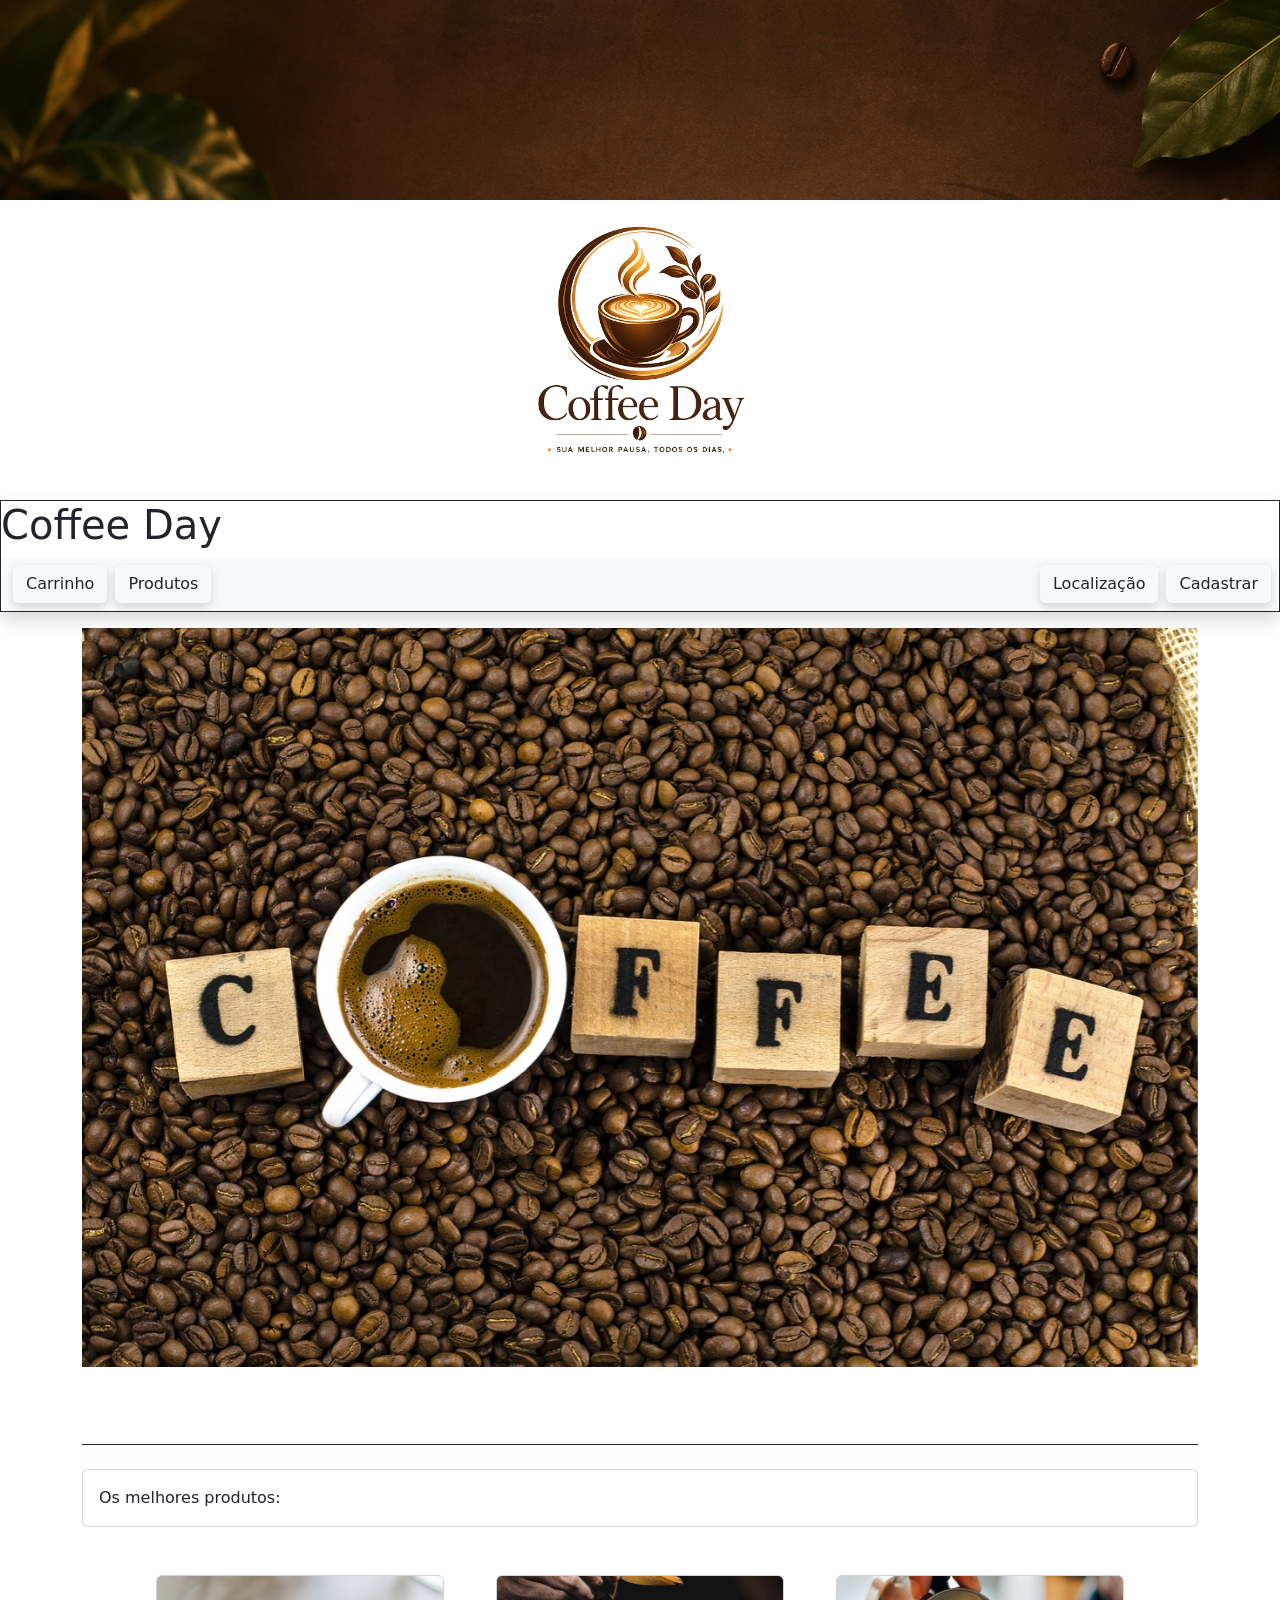
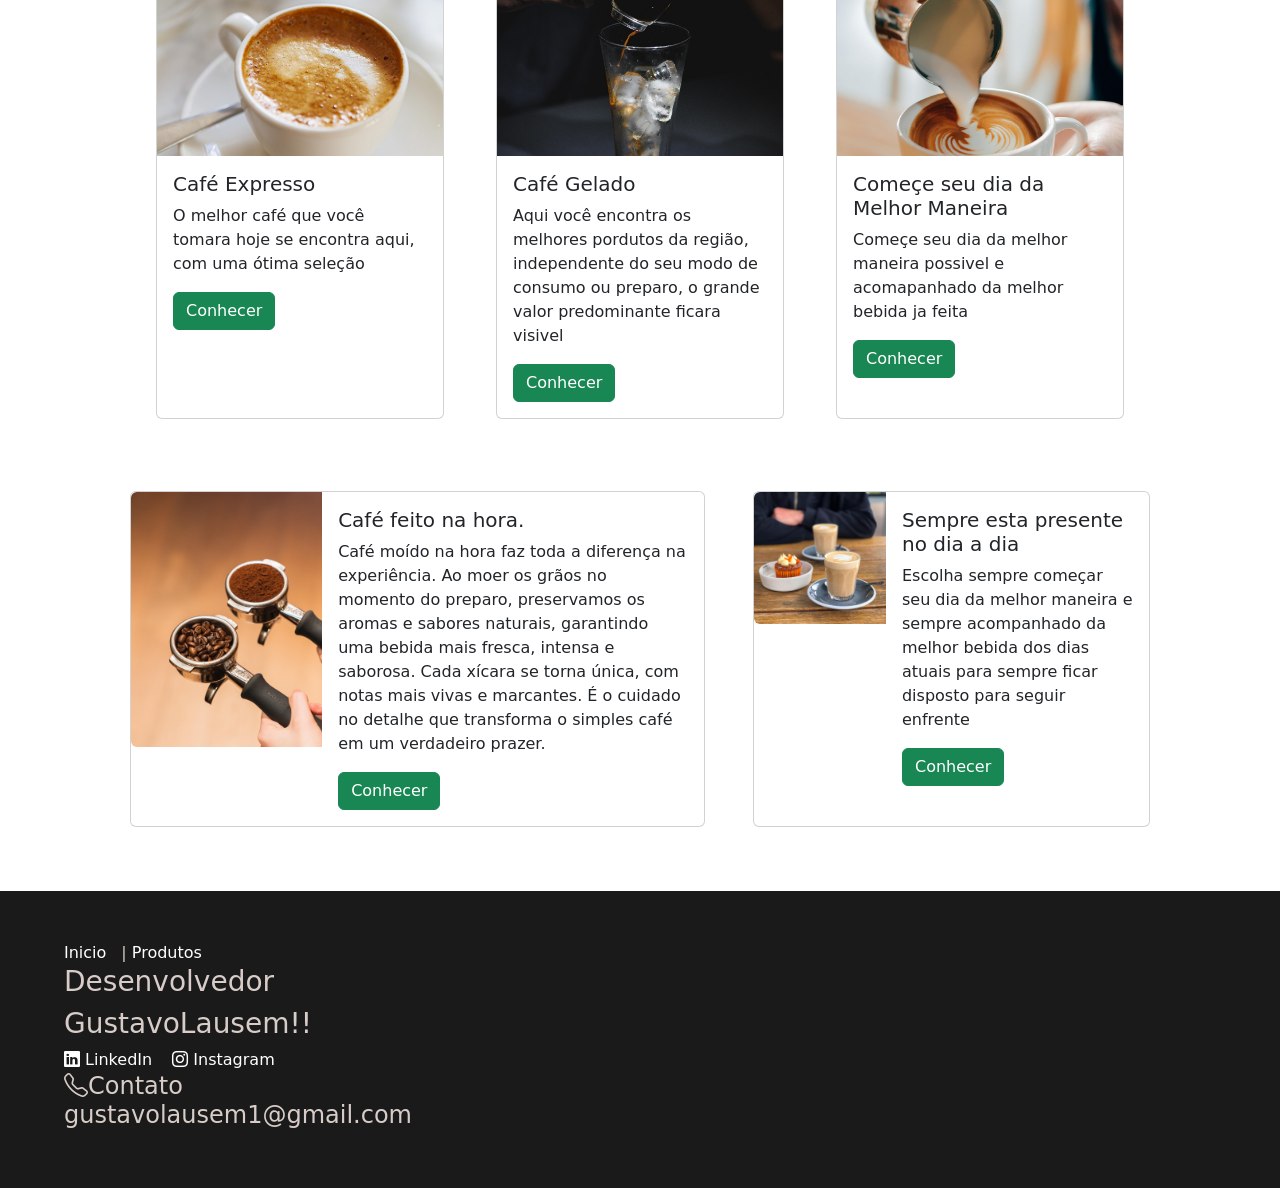
==== commit 888f6d85: "Add files via upload" ====
--- a/trabalhoaula-2/index.html
+++ b/trabalhoaula-2/index.html
@@ -4,42 +4,45 @@
 <head>
     <meta charset="UTF-8">
     <meta name="viewport" content="width=device-width, initial-scale=1.0">
+    <link rel="shortcut icon" href="./imagens/logocafe3.png" type="image/x-icon">
     <title>Coffee Day</title>
     <link rel="stylesheet" href=".//css/style.css">
     <link href="https://cdn.jsdelivr.net/npm/bootstrap@5.3.8/dist/css/bootstrap.min.css" rel="stylesheet"
         integrity="sha384-sRIl4kxILFvY47J16cr9ZwB07vP4J8+LH7qKQnuqkuIAvNWLzeN8tE5YBujZqJLB" crossorigin="anonymous">
+    <link rel="stylesheet" href="https://cdn.jsdelivr.net/npm/bootstrap-icons@1.13.1/font/bootstrap-icons.min.css">
 </head>
 
-<body>
+<div class="topo-img"></div>
 
-    <div class="topo-img"></div>
+<body id="corpo">
 
-    <header class=" shadow border border-bottom border-success">
+    <img src="./imagens/logocafe3.png" class="d-block mx-auto" alt="logo" style="width: 300px;">
+
+    <header id="menu" class=" shadow border border-bottom border-dark">
         <h1>Coffee Day</h1>
         <nav class="navbar navbar-expand-lg bg-body-tertiary" aria-label="Menu principal">
             <div class="container-fluid">
-                <a class="navbar-brand" href="#">Coffee Day</a>
                 <button class="navbar-toggler" type="button" data-bs-toggle="collapse"
                     data-bs-target="#navbarNavAltMarkup" aria-controls="navbarNavAltMarkup" aria-expanded="false"
                     aria-label="Toggle navigation">
                     <span class="navbar-toggler-icon"></span>
                 </button>
                 <div class="collapse navbar-collapse" id="navbarNavAltMarkup">
-                    <div class="navbar-nav " >
-                        <a class="btn btn-outline-dark" href="compra.html">Carrinho</a>
-                        <a class="btn btn-outline-dark"  href="prod.html">Produtos</a>
+                    <div class="navbar-nav ">
+                        <a class="btn btn-modern me-2" aria-label="Ir para Compras" href="compra.html">Carrinho</a>
+                        <a class="btn btn-modern me-2" aria-label="Ver para Produtos" href="prod.html">Produtos</a>
                     </div>
                 </div>
             </div>
-            <button class="btn btn-outline-dark"  type="button" data-bs-toggle="offcanvas" data-bs-target="#offcanvasRight"
-                aria-controls="offcanvasRight">Localização</button>
-            <a class="btn btn-outline-dark" href="cadastro.html" role="button">Cadastrar</a>
+            <button class="btn btn-modern me-2" type="button" data-bs-toggle="offcanvas"
+                data-bs-target="#offcanvasRight" aria-controls="offcanvasRight">Localização</button>
+            <a class="btn btn-modern me-2" href="cadastro.html" role="button">Cadastrar</a>
         </nav>
     </header>
 
     <main class="container mt-3">
         <section id="mkt">
-            <div id="carouselExample" class="carousel slide">
+            <div id="carouselExample" class="carousel-slide">
                 <div class="carousel-inner" style="height: 800px;">
                     <div class="carousel-item active">
                         <img src="./imagens/cafe 11.jpg" class="d-block w-100" alt="Logo do Café Day">
@@ -153,7 +156,7 @@
     <footer>
         <div class="footer-links">
             <div class="site-map">
-                <a href="index.html">  Inicio</a>|
+                <a href="index.html"> Inicio</a>|
                 <a href="prod.html"> Produtos</a>
             </div>
             <div class="social-media">
@@ -163,8 +166,6 @@
                 <a href="https://instagram.com"> <i class="bi bi-instagram"></i> Instagram</a>
 
                 <h4><i class="bi bi-telephone"></i>Contato <br>gustavolausem1@gmail.com</h4>
-            </div>
-        </div>
     </footer>
     <section id="Localização">
         <div class="offcanvas offcanvas-end" tabindex="-1" id="offcanvasRight" aria-labelledby="offcanvasRightLabel">
--- a/trabalhoaula-2/css/style.css
+++ b/trabalhoaula-2/css/style.css
@@ -1,29 +1,44 @@
-
-.topo-img{
+.topo-img {
     width: 100%;
     height: 200px;
-    background-image: url();
+    background-image: url(../imagens/Fundocafe.png);
     background-attachment: fixed;
-        background-repeat: no-repeat;
-        background-size: cover;
+    background-repeat: no-repeat;
+    background-size: cover;
 
 }
 
+.btn-modern {
 
-article .card-img-top{
+    font-weight: 500;
+    transition: all 0.3s ease;
+    box-shadow: 0 4px 10px rgba(0, 0, 0, 0.15);
+    white-space: nowrap
+}
+
+.btn-modern:hover {
+    transform: translateY(-2px);
+    box-shadow: 0 6px 15px rgba(0, 0, 0, 0.25);
+    background: linear-gradient(135deg, #ffffff, #ffffff);
+}
+
+
+article .card-img-top {
     max-height: 180px;
     object-fit: cover;
 }
 
-.card-hover{
+.card-hover {
     transition: 0.3s;
 }
 
-.card-hover:hover{
-transform: scale(1.1);
+.card-hover:hover {
+    transform: scale(1.1);
 }
 
-
+.card-img-top{
+    height: 800px;
+}
 
 footer {
     background-color: #1a1a1a;
@@ -44,9 +59,31 @@
     font-weight: normal;
 }
 
-@media (min-width: 800px) {
-    
+@media (max-width: 768px) {
 
+    .caruoselimg {
+        max-width: 100px;
+    }
 
+    #login {
+        max-width: 100%;
+    }
 
+    #login form {
+        flex-direction: column-reverse;
+        align-items: center;
+        justify-content: center;
+        max-width: 100%;
+
+    }
+
+    #login form input {
+        max-width: 100%;
+    }
+    .card-img-top{
+        height: 400px;
+    }
+    .card-body{
+        margin-top: 0px;
+    }
 }
